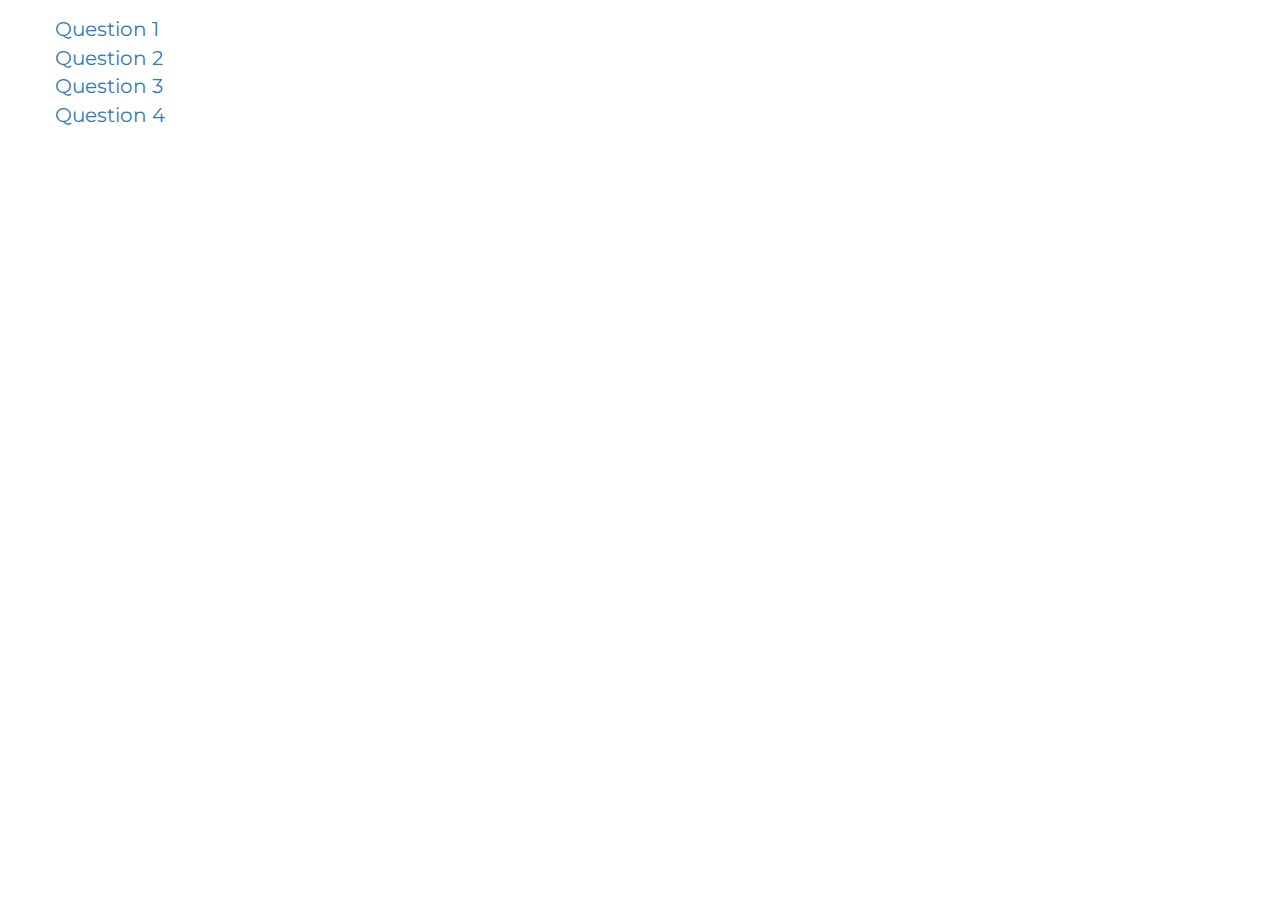
==== index.html @ 367600b4 "added question card template" ====
<!DOCTYPE html>
<html lang="en">
<head>
    <meta charset="UTF-8">
    <meta name="viewport" content="width=device-width, initial-scale=1.0">
    <meta http-equiv="X-UA-Compatible" content="ie=edge">
    <title>Checkmate</title>
    <link rel="stylesheet" href="https://maxcdn.bootstrapcdn.com/bootstrap/3.3.7/css/bootstrap.min.css">
    <link href="https://fonts.googleapis.com/css?family=Montserrat" rel="stylesheet">
    <link rel="stylesheet" href="./css/main.css">
</head>
<body>
    <div class="game-container">
        <div class="map"></div>
        <ul class="question-list" id="question-list">
            <li data-toggle="modal" data-target="#myModal1"> <a> Question 1 </a></li>
            <li data-toggle="modal" data-target="#myModal2"> <a> Question 2 </a></li>
            <li data-toggle="modal" data-target="#myModal3"> <a> Question 3 </a></li>
            <li data-toggle="modal" data-target="#myModal4"> <a> Question 4 </a></li>
        </ul>
    </div>

    
    
    
    
    <!-- Question Cards -->
   
    <div class="outer-container modal fade" id="myModal1">
        <div class="question-card container modal-dialog">
            <div class="card row">
                <div class="col-sm-3 thanos">
                    <img src="./media/thanos.jpg" alt="">
                </div>
                <div class="col-sm-6 question-text">Lorem ipsum dolor sit amet, consectetur adipiscing elit, sed do eiusmod tempor incididunt ut labore et dolore magna aliqua. Ut enim ad minim veniam, quis nostrud exercitation ullamco laboris nisi ut aliquip ex ea commodo consequat. Duis aute irure dolor in reprehenderit in voluptate velit esse cillum dolore eu fugiat nulla pariatur. Excepteur sint occaecat cupidatat non proident, sunt in culpa qui officia deserunt mollit anim id est laborum.</div>
                <div class="col-sm-3 avenger">
                        <img src="./media/strange.jpg" alt="">
                </div>
            </div>
            <form>
                <div class="form-group row">
                    <div class="col-sm-6"> <input class="form-control" type="text" placeholder="answer"></div>
                    <button type="button" class="btn btn-success col-sm-1"> Submit </button>
                    <button type="button" class="btn btn-danger col-sm-1" data-dismiss="modal">Close X</button>
                </div>
            </form>
        </div>
    </div>

    <div class="outer-container modal fade" id="myModal2">
        <div class="question-card container modal-dialog">
            <div class="card row">
                <div class="col-sm-3 thanos">
                    <img src="./media/thanos.jpg" alt="">
                </div>
                <div class="col-sm-6 question-text">Sed ut perspiciatis unde omnis iste natus error sit voluptatem accusantium doloremque laudantium, totam rem aperiam, eaque ipsa quae ab illo inventore veritatis et quasi architecto beatae vitae dicta sunt explicabo. Nemo enim ipsam voluptatem quia voluptas sit aspernatur aut odit aut fugit, sed quia consequuntur magni dolores eos qui ratione voluptatem sequi nesciunt. Neque porro quisquam est, qui dolorem ipsum quia dolor sit amet, consectetur, adipisci velit, sed quia non numquam eius modi tempora incidunt ut labore et dolore magnam aliquam quaerat voluptatem. Ut enim ad minima veniam, quis nostrum exercitationem ullam corporis suscipit laboriosam, nisi ut aliquid ex ea commodi consequatur? Quis autem vel eum iure reprehenderit qui in ea voluptate velit esse quam nihil molestiae consequatur, vel illum qui dolorem eum fugiat quo voluptas nulla pariatur</div>
                <div class="col-sm-3 avenger">
                        <img src="./media/ironman.jpg" alt="">
                </div>
            </div>
            <form>
                <div class="form-group row">
                    <div class="col-sm-6"> <input class="form-control" type="text" placeholder="answer"></div>
                    <button type="button" class="btn btn-success col-sm-1"> Submit </button>
                    <button type="button" class="btn btn-danger col-sm-1" data-dismiss="modal">Close X</button>
                </div>
            </form>
        </div>
    </div>

    <div class="outer-container modal fade" id="myModal3">
        <div class="question-card container modal-dialog">
            <div class="card row">
                <div class="col-sm-3 thanos">
                    <img src="./media/thanos.jpg" alt="">
                </div>
                <div class="col-sm-6 question-text">But I must explain to you how all this mistaken idea of denouncing pleasure and praising pain was born and I will give you a complete account of the system, and expound the actual teachings of the great explorer of the truth, the master-builder of human happiness. No one rejects, dislikes, or avoids pleasure itself, because it is pleasure, but because those who do not know how to pursue pleasure rationally encounter consequences that are extremely painful. Nor again is there anyone who loves or pursues or desires to obtain pain of itself, because it is pain, but because occasionally circumstances occur in which toil and pain can procure him some great pleasure. To take a trivial example, which of us ever undertakes laborious physical exercise, except to obtain some advantage from it? But who has any right to find fault with a man who chooses to enjoy a pleasure that has no annoying consequences, or one who avoids a pain that produces no resultant pleasure?</div>
                <div class="col-sm-3 avenger">
                        <img src="./media/captain.jpg" alt="">
                </div>
            </div>
            <form>
                <div class="form-group row">
                    <div class="col-sm-6"> <input class="form-control" type="text" placeholder="answer"></div>
                    <button type="button" class="btn btn-success col-sm-1"> Submit </button>
                    <button type="button" class="btn btn-danger col-sm-1" data-dismiss="modal">Close X</button>
                </div>
            </form>
        </div>
    </div>

    <div class="outer-container modal fade" id="myModal4">
        <div class="question-card container modal-dialog">
            <div class="card row">
                <div class="col-sm-3 thanos">
                    <img src="./media/thanos.jpg" alt="">
                </div>
                <div class="col-sm-6 question-text">At vero eos et accusamus et iusto odio dignissimos ducimus qui blanditiis praesentium voluptatum deleniti atque corrupti quos dolores et quas molestias excepturi sint occaecati cupiditate non provident, similique sunt in culpa qui officia deserunt mollitia animi, id est laborum et dolorum fuga. Et harum quidem rerum facilis est et expedita distinctio. Nam libero tempore, cum soluta nobis est eligendi optio cumque nihil impedit quo minus id quod maxime placeat facere possimus, omnis voluptas assumenda est, omnis dolor repellendus. Temporibus autem quibusdam et aut officiis debitis aut rerum necessitatibus saepe eveniet ut et voluptates repudiandae sint et molestiae non recusandae. Itaque earum rerum hic tenetur a sapiente delectus, ut aut reiciendis voluptatibus maiores alias consequatur aut perferendis doloribus asperiores repellat.</div>
                <div class="col-sm-3 avenger">
                        <img src="./media/vision.jpg" alt="">
                </div>
            </div>
            <form>
                <div class="form-group row">
                    <div class="col-sm-6"> <input class="form-control" type="text" placeholder="answer"></div>
                    <button type="button" class="btn btn-success col-sm-1"> Submit </button>
                    <button type="button" class="btn btn-danger col-sm-1" data-dismiss="modal">Close X</button>
                </div>
            </form>
        </div>
    </div>



</body>
<script src="https://ajax.googleapis.com/ajax/libs/jquery/3.3.1/jquery.min.js"></script>
<script src="https://maxcdn.bootstrapcdn.com/bootstrap/3.3.7/js/bootstrap.min.js"></script>
<script src="./js/main.js"></script>
</html>
---- css/main.css ----
body {
    margin: 0;
    padding: 0;
    font-family: 'Montserrat', sans-serif;
    overflow: hidden;
}



/*************** QUESTION CARDS*****************************************/

.outer-container {
    height: 100vh;
    width: 100vw;
}
.question-card {
    background-image: linear-gradient(-20deg, #2b5876 0%, #4e4376 100%);
    height: 90vh;
    width: 90vw;
    transform: translate(-50%,-50%);
    border: 1px solid black;
}

.question-card .card {
    /* background: radial-gradient(#2196F3, #1565C0, #1a237e); */
    background-image: linear-gradient(to top, #09203f 0%, #537895 100%);
    background-image: linear-gradient(60deg, #3d3393 0%, #2b76b9 37%, #2cacd1 65%, #35eb93 100%);
    margin: 15px auto;
    height: 75%;
    color: white;
}

.question-card .question-text {
    padding: 20px;
    font-size: 18px;
}

.question-card .thanos img {
    margin-top: 15px;
    object-fit: contain;
    max-width: 100%;
    max-height: 400px;
}

.question-card .avenger img {
    margin-top: 15px;
    object-fit: contain;
    max-width: 100%;
    max-height: 400px;
}

.question-card form {
    margin-top: 40px;
}

.question-card form button {
    margin: 0 20px;
    border-radius: 8px;
}





/* Links*************************************************/

.question-list {
    margin: 15px;
    font-size: 20px;
}

.question-list li {
    list-style: none;
    cursor: pointer;
}

.question-list li a {
    text-decoration: none;
}
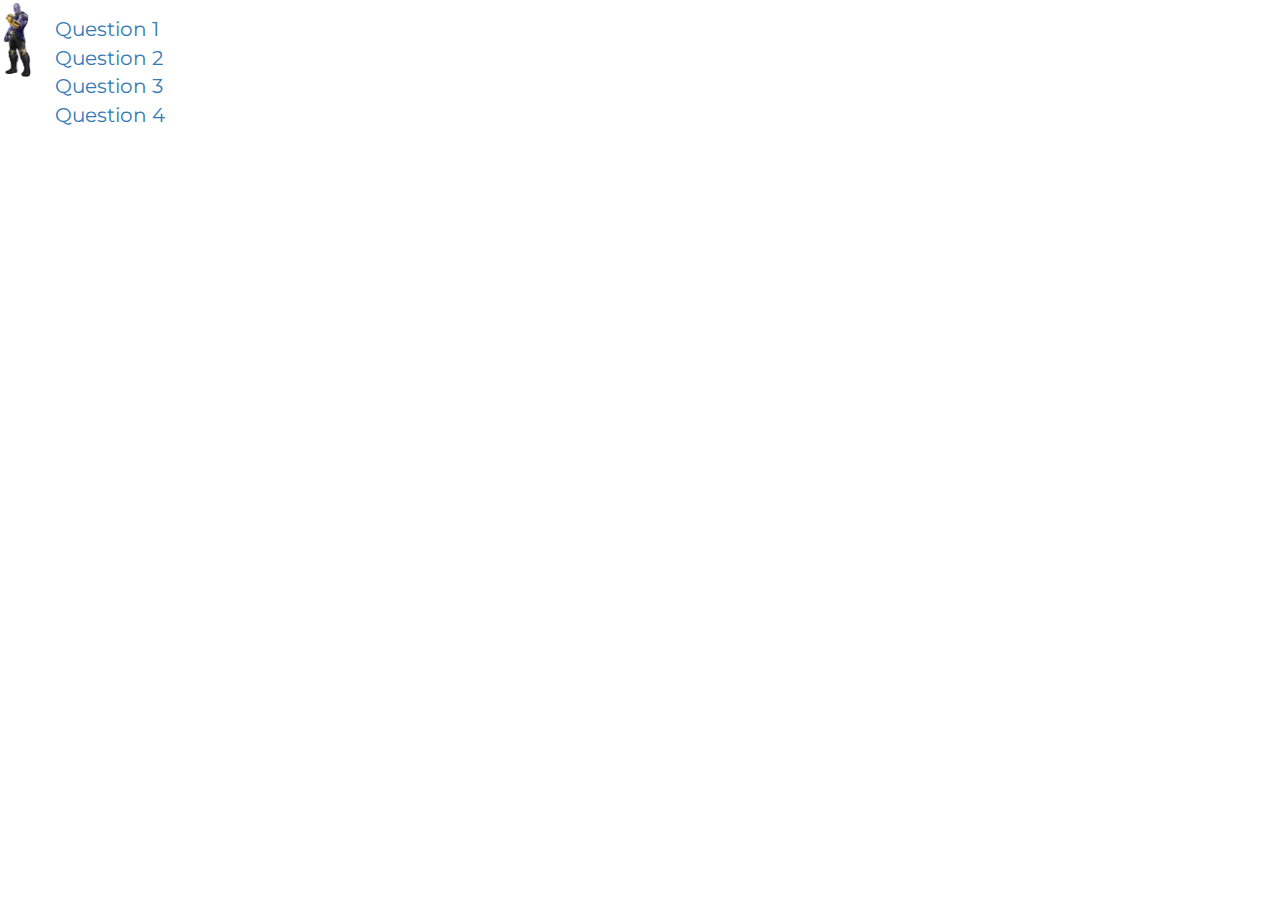
==== commit f6d9f012: "character added" ====
--- a/index.html
+++ b/index.html
@@ -10,6 +10,7 @@
     <link rel="stylesheet" href="./css/main.css">
 </head>
 <body>
+    <img id="character" src="./media/main_character.jpg">
     <div class="game-container">
         <div class="map"></div>
         <ul class="question-list" id="question-list">
--- a/css/main.css
+++ b/css/main.css
@@ -40,6 +40,7 @@
     object-fit: contain;
     max-width: 100%;
     max-height: 400px;
+    animation: moveImage 1s infinite;
 }
 
 .question-card .avenger img {
@@ -47,6 +48,7 @@
     object-fit: contain;
     max-width: 100%;
     max-height: 400px;
+    animation: moveImage 1s infinite reverse;
 }
 
 .question-card form {
@@ -58,7 +60,23 @@
     border-radius: 8px;
 }
 
-
+/* @keyframes moveImage {
+    0% {
+        transform: rotate(0deg);
+    }
+    25% {
+        transform: rotate(10deg);
+    }
+    50% {
+        transform: rotate(0deg);
+    }
+    75% {
+        transform: rotate(-10deg);
+    }
+    100% {
+        transform: rotate(0deg);
+    }
+} */
 
 
 
@@ -76,4 +94,13 @@
 
 .question-list li a {
     text-decoration: none;
+}
+
+
+/******** CHARACTER **********/
+
+#character {
+    left: 0px;
+    top: 0px;
+    position: absolute;
 }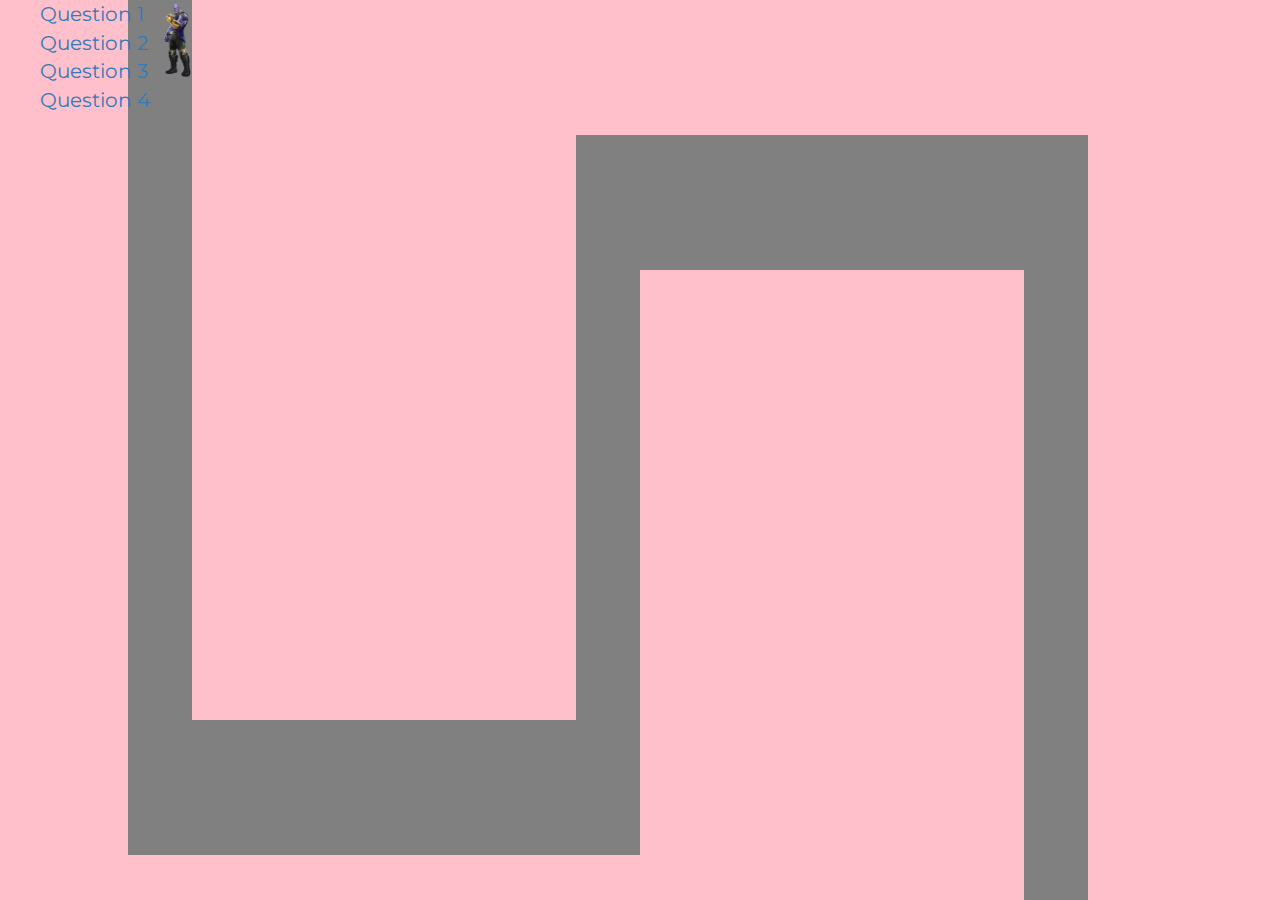
==== commit e340bf3a: "temp map and player movement" ====
--- a/index.html
+++ b/index.html
@@ -10,14 +10,21 @@
     <link rel="stylesheet" href="./css/main.css">
 </head>
 <body>
-    <img id="character" src="./media/main_character.jpg">
+    <div class="img-container"><img id="character" src="./media/main_character.jpg"></div>
     <div class="game-container">
         <div class="map"></div>
+        <div class="tempmap">
+            <div class="road road1" id="r1"></div>
+            <div class="road road2" id="r2"></div>
+            <div class="road road3" id="r3"></div>
+            <div class="road road4" id="r4"></div>
+            <div class="road road5" id="r5"></div>
+        </div>
         <ul class="question-list" id="question-list">
-            <li data-toggle="modal" data-target="#myModal1"> <a> Question 1 </a></li>
-            <li data-toggle="modal" data-target="#myModal2"> <a> Question 2 </a></li>
-            <li data-toggle="modal" data-target="#myModal3"> <a> Question 3 </a></li>
-            <li data-toggle="modal" data-target="#myModal4"> <a> Question 4 </a></li>
+            <li> <a data-toggle="modal" data-target="#myModal1"> Question 1 </a></li>
+            <li> <a data-toggle="modal" data-target="#myModal2"> Question 2 </a></li>
+            <li> <a data-toggle="modal" data-target="#myModal3"> Question 3 </a></li>
+            <li> <a data-toggle="modal" data-target="#myModal4"> Question 4 </a></li>
         </ul>
     </div>
 
--- a/css/main.css
+++ b/css/main.css
@@ -2,7 +2,6 @@
     margin: 0;
     padding: 0;
     font-family: 'Montserrat', sans-serif;
-    overflow: hidden;
 }
 
 
@@ -19,6 +18,7 @@
     width: 90vw;
     transform: translate(-50%,-50%);
     border: 1px solid black;
+    /* overflow: hidden; */
 }
 
 .question-card .card {
@@ -83,24 +83,86 @@
 /* Links*************************************************/
 
 .question-list {
-    margin: 15px;
     font-size: 20px;
+    z-index: 2;
 }
 
 .question-list li {
     list-style: none;
-    cursor: pointer;
 }
 
 .question-list li a {
     text-decoration: none;
+    cursor: pointer;
 }
 
 
 /******** CHARACTER **********/
 
+.img-container {
+    position: absolute;
+}
+
 #character {
-    left: 0px;
-    top: 0px;
+    transition: all 0.1s linear;
+}
+
+/******* TEMP MAP ****************************/
+
+.tempmap {
     position: absolute;
+    height: 100vh;
+    width: 100vw;
+    background: pink;
+    z-index: -1;
+    margin: 0;
+    padding: 0;
+    overflow: hidden;
+}
+
+.road1 {
+    position: absolute;
+    left: 10%;
+    height: 95%;
+    width: 5%;
+    top: 0;
+    background: grey;
+}
+
+.road2 {
+    position: absolute;
+    left: 10%;
+    top: 80%;
+    width: 40%;
+    height: 15%;
+    z-index: 10;
+    background: grey;
+}
+
+.road3 {
+    position: absolute;
+    left: 45%;
+    height: 80%;
+    width: 5%;
+    top: 15%;
+    background: grey;
+}
+
+.road4 {
+    position: absolute;
+    left: 45%;
+    top: 15%;
+    width: 40%;
+    height: 15%;
+    z-index: 5;
+    background: grey;
+}
+
+.road5 {
+    position: absolute;
+    left: 80%;
+    height: 85%;
+    width: 5%;
+    top: 15%;
+    background: grey;
 }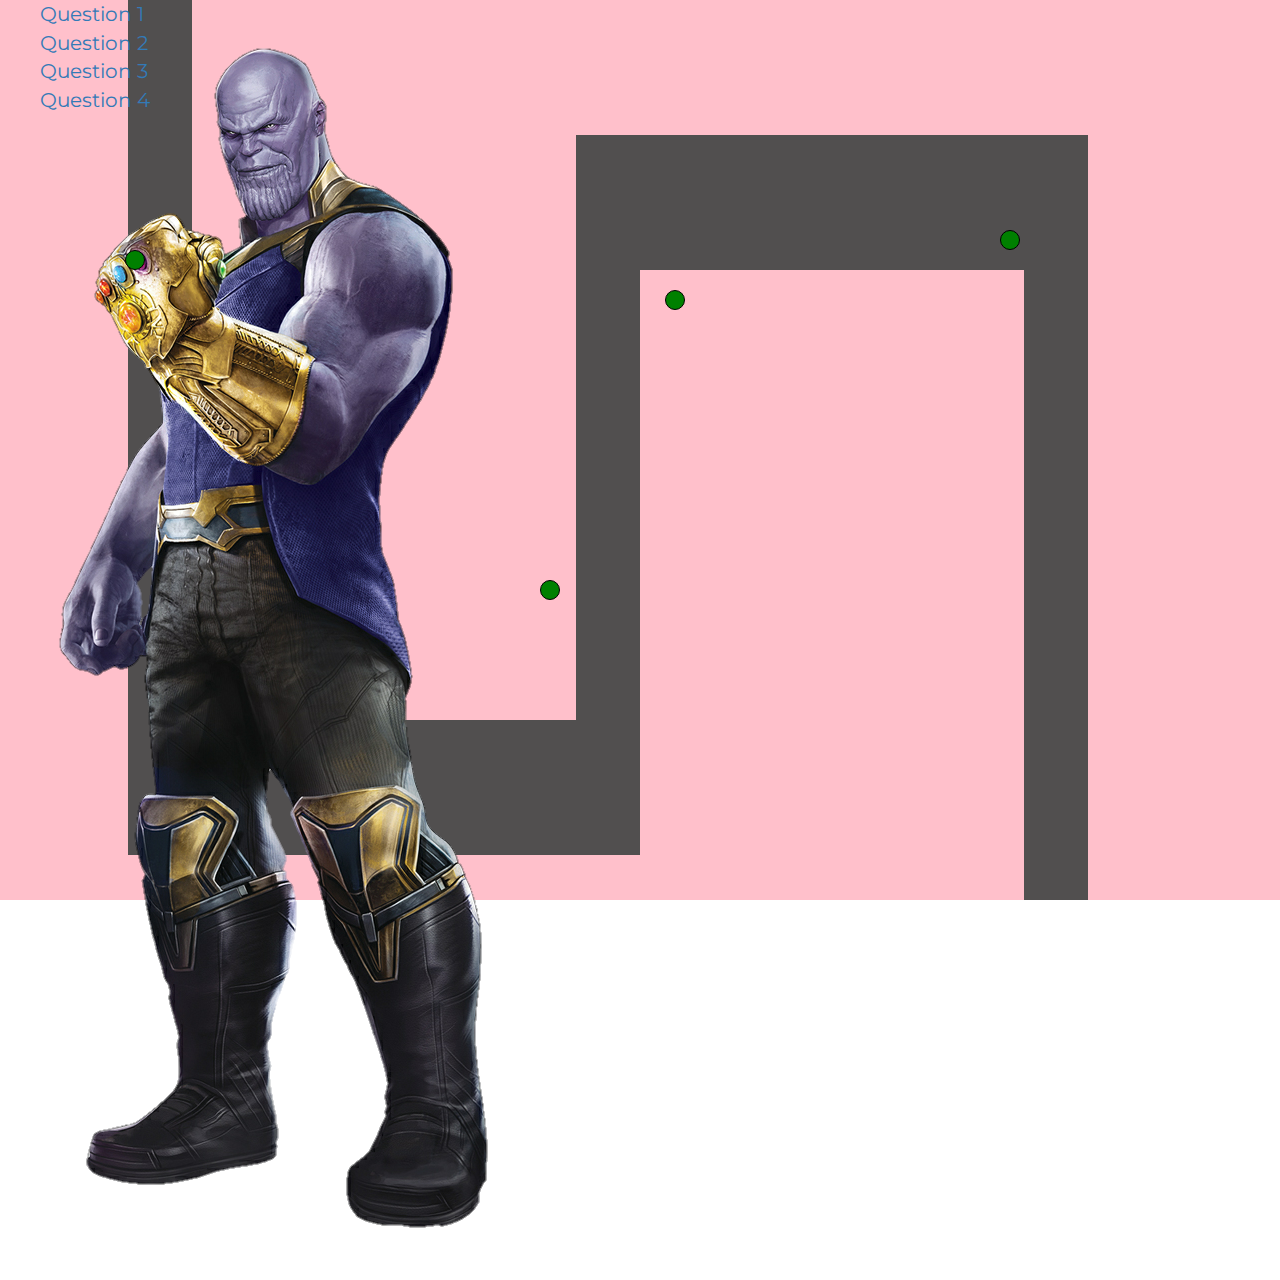
==== commit 81605c0b: "answer validation" ====
--- a/index.html
+++ b/index.html
@@ -20,6 +20,14 @@
             <div class="road road4" id="r4"></div>
             <div class="road road5" id="r5"></div>
         </div>
+
+        <div class="obstacles">
+            <div class="obstacle1 obstacle" id="ob1"></div>
+            <div class="obstacle2 obstacle" id="ob2"></div>
+            <div class="obstacle3 obstacle" id="ob3"></div>
+            <div class="obstacle4 obstacle" id="ob4"></div>
+        </div>
+
         <ul class="question-list" id="question-list">
             <li> <a data-toggle="modal" data-target="#myModal1"> Question 1 </a></li>
             <li> <a data-toggle="modal" data-target="#myModal2"> Question 2 </a></li>
@@ -48,8 +56,8 @@
             <form>
                 <div class="form-group row">
                     <div class="col-sm-6"> <input class="form-control" type="text" placeholder="answer"></div>
-                    <button type="button" class="btn btn-success col-sm-1"> Submit </button>
-                    <button type="button" class="btn btn-danger col-sm-1" data-dismiss="modal">Close X</button>
+                    <button type="button" id="sub1" class="btn btn-success col-sm-1 submit"> Submit </button>
+                    <button type="button" class="btn btn-danger col-sm-1" data-dismiss="modal">Close</button>
                 </div>
             </form>
         </div>
@@ -69,8 +77,8 @@
             <form>
                 <div class="form-group row">
                     <div class="col-sm-6"> <input class="form-control" type="text" placeholder="answer"></div>
-                    <button type="button" class="btn btn-success col-sm-1"> Submit </button>
-                    <button type="button" class="btn btn-danger col-sm-1" data-dismiss="modal">Close X</button>
+                    <button type="button" id="sub2" class="btn btn-success col-sm-1 submit"> Submit </button>
+                    <button type="button" class="btn btn-danger col-sm-1" data-dismiss="modal">Close</button>
                 </div>
             </form>
         </div>
@@ -90,8 +98,8 @@
             <form>
                 <div class="form-group row">
                     <div class="col-sm-6"> <input class="form-control" type="text" placeholder="answer"></div>
-                    <button type="button" class="btn btn-success col-sm-1"> Submit </button>
-                    <button type="button" class="btn btn-danger col-sm-1" data-dismiss="modal">Close X</button>
+                    <button type="button" id="sub3" class="btn btn-success col-sm-1 submit"> Submit </button>
+                    <button type="button" class="btn btn-danger col-sm-1" data-dismiss="modal">Close</button>
                 </div>
             </form>
         </div>
@@ -111,8 +119,8 @@
             <form>
                 <div class="form-group row">
                     <div class="col-sm-6"> <input class="form-control" type="text" placeholder="answer"></div>
-                    <button type="button" class="btn btn-success col-sm-1"> Submit </button>
-                    <button type="button" class="btn btn-danger col-sm-1" data-dismiss="modal">Close X</button>
+                    <button type="button" id="sub4" class="btn btn-success col-sm-1 submit"> Submit </button>
+                    <button type="button" class="btn btn-danger col-sm-1" data-dismiss="modal">Close</button>
                 </div>
             </form>
         </div>
--- a/css/main.css
+++ b/css/main.css
@@ -126,7 +126,7 @@
     height: 95%;
     width: 5%;
     top: 0;
-    background: grey;
+    background: #514f4f;
 }
 
 .road2 {
@@ -136,7 +136,7 @@
     width: 40%;
     height: 15%;
     z-index: 10;
-    background: grey;
+    background: #514f4f;
 }
 
 .road3 {
@@ -145,7 +145,7 @@
     height: 80%;
     width: 5%;
     top: 15%;
-    background: grey;
+    background: #514f4f;
 }
 
 .road4 {
@@ -155,7 +155,7 @@
     width: 40%;
     height: 15%;
     z-index: 5;
-    background: grey;
+    background: #514f4f;
 }
 
 .road5 {
@@ -164,5 +164,55 @@
     height: 85%;
     width: 5%;
     top: 15%;
-    background: grey;
+    background: #514f4f;
+}
+
+/*********************************** OBSTACLES ****************************************/
+
+.obstacles {
+    position: absolute;
+}
+
+#ob1 {
+    position: relative;
+    height: 20px;
+    width: 20px;
+    background: green;
+    border: 1px solid black;
+    border-radius: 50%;
+    top: 250px;
+    left: 125px;
+}
+
+#ob2 {
+    position: relative;
+    height: 20px;
+    width: 20px;
+    background: green;
+    border: 1px solid black;
+    border-radius: 50%;
+    top: 560px;
+    left: 540px;
+}
+
+#ob3 {
+    position: relative;
+    height: 20px;
+    width: 20px;
+    background: green;
+    border: 1px solid black;
+    border-radius: 50%;
+    top: 250px;
+    left: 665px;
+}
+
+#ob4 {
+    position: relative;
+    height: 20px;
+    width: 20px;
+    background: green;
+    border: 1px solid black;
+    border-radius: 50%;
+    top: 170px;
+    left: 1000px;
 }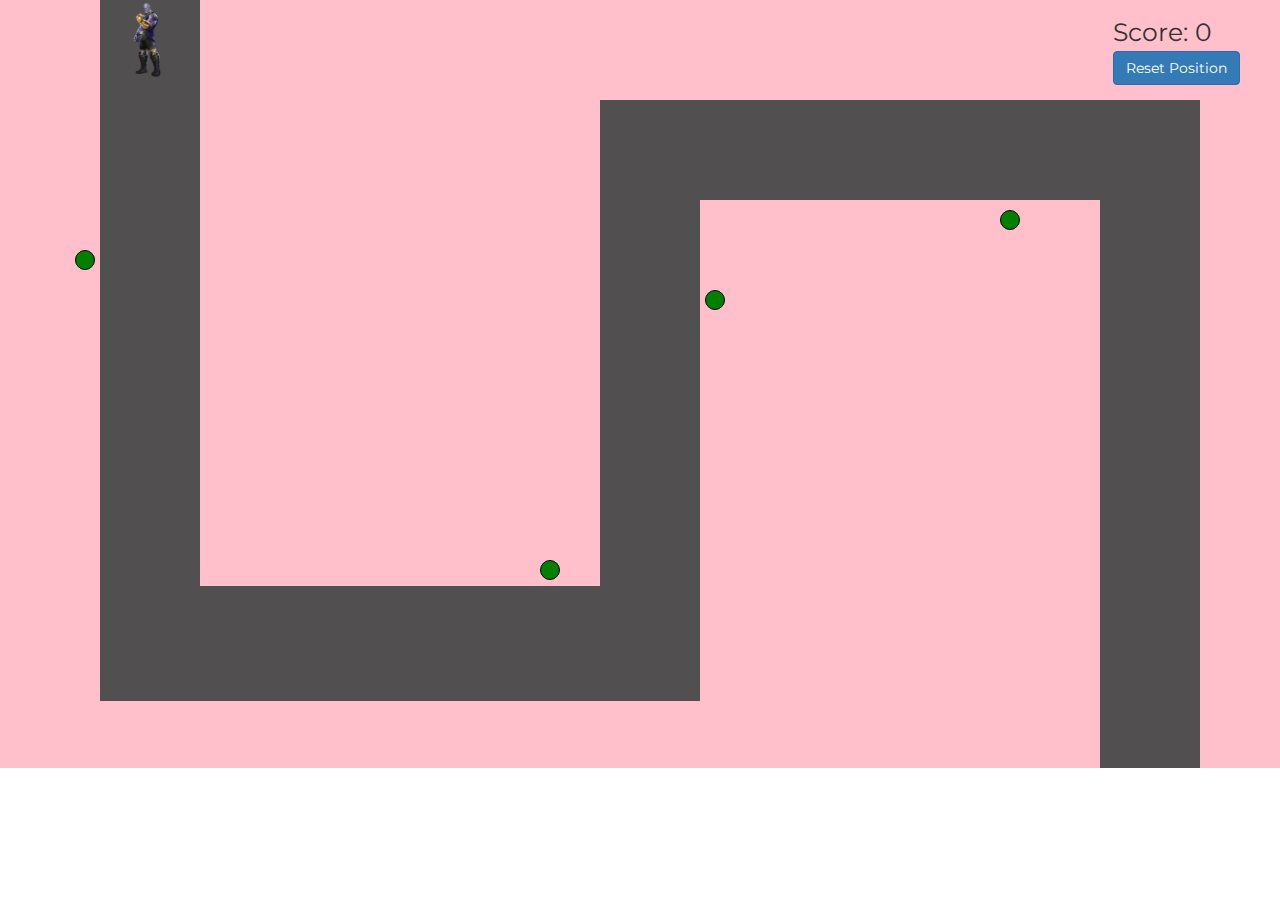
==== commit 517ed8a6: "player score added" ====
--- a/index.html
+++ b/index.html
@@ -28,12 +28,16 @@
             <div class="obstacle4 obstacle" id="ob4"></div>
         </div>
 
-        <ul class="question-list" id="question-list">
+        <!-- <ul class="question-list" id="question-list">
             <li> <a data-toggle="modal" data-target="#myModal1"> Question 1 </a></li>
             <li> <a data-toggle="modal" data-target="#myModal2"> Question 2 </a></li>
             <li> <a data-toggle="modal" data-target="#myModal3"> Question 3 </a></li>
             <li> <a data-toggle="modal" data-target="#myModal4"> Question 4 </a></li>
-        </ul>
+        </ul> -->
+        <div class="scoreboard">
+            <div id="playerScore">Score: 0</div>
+            <button type="button" id="rst" onclick="resetPosition()" class="btn btn-primary"> Reset Position </button>
+        </div>
     </div>
 
     
@@ -55,7 +59,7 @@
             </div>
             <form>
                 <div class="form-group row">
-                    <div class="col-sm-6"> <input class="form-control" type="text" placeholder="answer"></div>
+                    <div class="col-sm-6"> <input class="form-control answer" id="ans1" type="text" placeholder="answer"></div>
                     <button type="button" id="sub1" class="btn btn-success col-sm-1 submit"> Submit </button>
                     <button type="button" class="btn btn-danger col-sm-1" data-dismiss="modal">Close</button>
                 </div>
@@ -76,7 +80,7 @@
             </div>
             <form>
                 <div class="form-group row">
-                    <div class="col-sm-6"> <input class="form-control" type="text" placeholder="answer"></div>
+                    <div class="col-sm-6"> <input class="form-control answer" id="ans2" type="text" placeholder="answer"></div>
                     <button type="button" id="sub2" class="btn btn-success col-sm-1 submit"> Submit </button>
                     <button type="button" class="btn btn-danger col-sm-1" data-dismiss="modal">Close</button>
                 </div>
@@ -97,7 +101,7 @@
             </div>
             <form>
                 <div class="form-group row">
-                    <div class="col-sm-6"> <input class="form-control" type="text" placeholder="answer"></div>
+                    <div class="col-sm-6"> <input class="form-control answer" id="ans3" type="text" placeholder="answer"></div>
                     <button type="button" id="sub3" class="btn btn-success col-sm-1 submit"> Submit </button>
                     <button type="button" class="btn btn-danger col-sm-1" data-dismiss="modal">Close</button>
                 </div>
@@ -118,7 +122,7 @@
             </div>
             <form>
                 <div class="form-group row">
-                    <div class="col-sm-6"> <input class="form-control" type="text" placeholder="answer"></div>
+                    <div class="col-sm-6"> <input class="form-control answer" id="ans4" type="text" placeholder="answer"></div>
                     <button type="button" id="sub4" class="btn btn-success col-sm-1 submit"> Submit </button>
                     <button type="button" class="btn btn-danger col-sm-1" data-dismiss="modal">Close</button>
                 </div>
--- a/css/main.css
+++ b/css/main.css
@@ -111,8 +111,8 @@
 
 .tempmap {
     position: absolute;
-    height: 100vh;
-    width: 100vw;
+    height: 768px;
+    width: 1366px;
     background: pink;
     z-index: -1;
     margin: 0;
@@ -122,18 +122,18 @@
 
 .road1 {
     position: absolute;
-    left: 10%;
-    height: 95%;
-    width: 5%;
+    left: 100px;
+    height: 700px;
+    width: 100px;
     top: 0;
     background: #514f4f;
 }
 
 .road2 {
     position: absolute;
-    left: 10%;
-    top: 80%;
-    width: 40%;
+    left: 100px;
+    top: 586px;
+    width: 600px;
     height: 15%;
     z-index: 10;
     background: #514f4f;
@@ -141,29 +141,28 @@
 
 .road3 {
     position: absolute;
-    left: 45%;
-    height: 80%;
-    width: 5%;
-    top: 15%;
+    left: 600px;
+    height: 600px;
+    width: 100px;
+    top: 100px;
     background: #514f4f;
 }
 
 .road4 {
     position: absolute;
-    left: 45%;
-    top: 15%;
-    width: 40%;
-    height: 15%;
-    z-index: 5;
+    left: 600px;
+    top: 100px;
+    width: 600px;
+    height: 100px;
     background: #514f4f;
 }
 
 .road5 {
     position: absolute;
-    left: 80%;
-    height: 85%;
-    width: 5%;
-    top: 15%;
+    left: 1100px;
+    height: 668px;
+    width: 100px;
+    top: 100px;
     background: #514f4f;
 }
 
@@ -181,7 +180,7 @@
     border: 1px solid black;
     border-radius: 50%;
     top: 250px;
-    left: 125px;
+    left: 75px
 }
 
 #ob2 {
@@ -191,7 +190,7 @@
     background: green;
     border: 1px solid black;
     border-radius: 50%;
-    top: 560px;
+    top: 540px;
     left: 540px;
 }
 
@@ -203,7 +202,7 @@
     border: 1px solid black;
     border-radius: 50%;
     top: 250px;
-    left: 665px;
+    left: 705px;
 }
 
 #ob4 {
@@ -213,6 +212,19 @@
     background: green;
     border: 1px solid black;
     border-radius: 50%;
-    top: 170px;
+    top: 150px;
     left: 1000px;
+}
+
+/**************/
+
+.scoreboard {
+    position: absolute;
+    right: 25px;
+    top: 0;
+    padding: 15px;
+}
+
+#playerScore {
+    font-size: 25px;
 }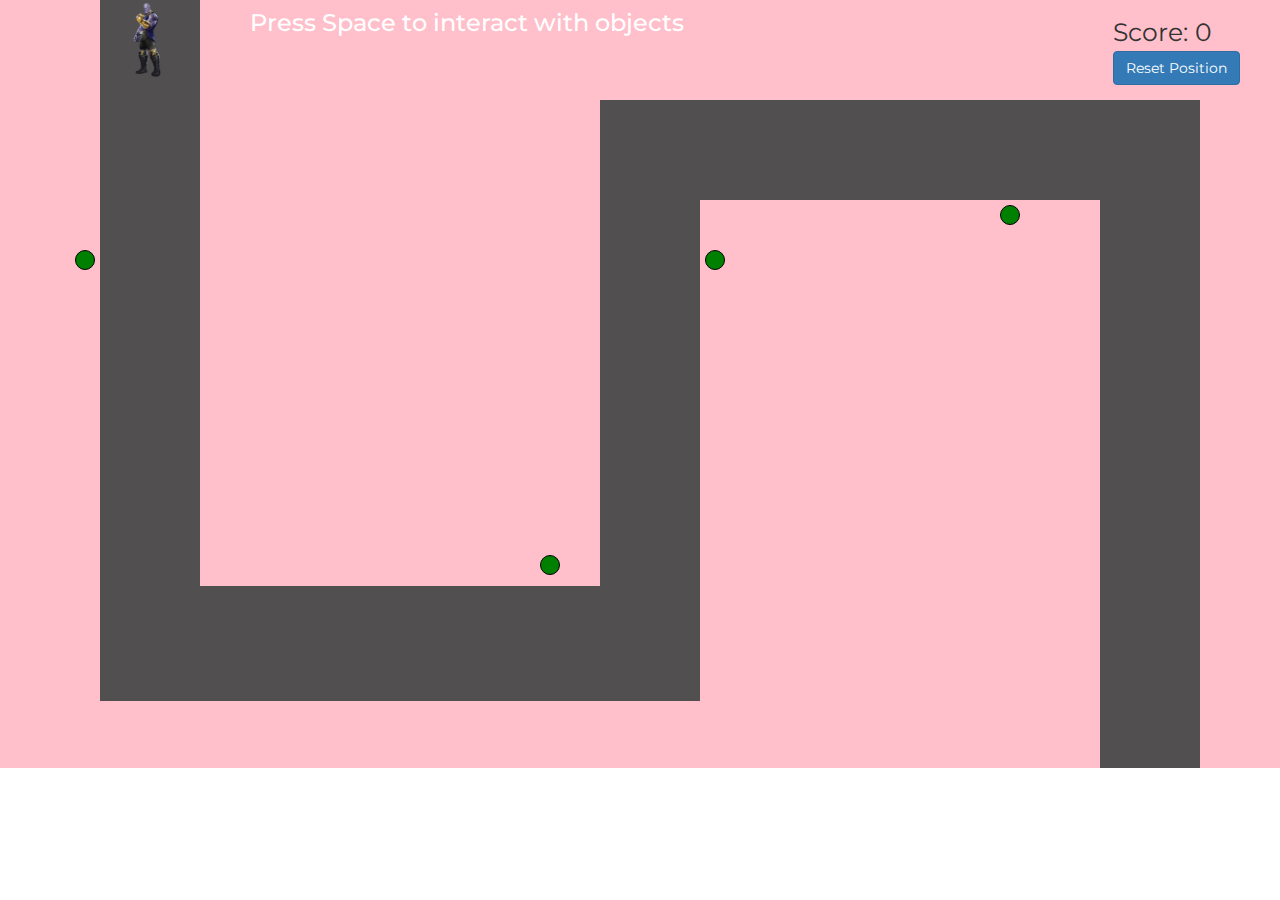
==== commit 5d6ad6db: "major game additions" ====
--- a/index.html
+++ b/index.html
@@ -28,6 +28,13 @@
             <div class="obstacle4 obstacle" id="ob4"></div>
         </div>
 
+        <div class="rings">
+            <div class="ring" id="ring1"></div>
+            <div class="ring" id="ring2"></div>
+            <div class="ring" id="ring3"></div>
+            <div class="ring" id="ring4"></div>
+        </div>
+
         <!-- <ul class="question-list" id="question-list">
             <li> <a data-toggle="modal" data-target="#myModal1"> Question 1 </a></li>
             <li> <a data-toggle="modal" data-target="#myModal2"> Question 2 </a></li>
@@ -38,6 +45,7 @@
             <div id="playerScore">Score: 0</div>
             <button type="button" id="rst" onclick="resetPosition()" class="btn btn-primary"> Reset Position </button>
         </div>
+        <h3 id="info">Press Space to interact with objects</h3>
     </div>
 
     
--- a/css/main.css
+++ b/css/main.css
@@ -14,8 +14,8 @@
 }
 .question-card {
     background-image: linear-gradient(-20deg, #2b5876 0%, #4e4376 100%);
-    height: 90vh;
-    width: 90vw;
+    height: 90%;
+    width: 90%;
     transform: translate(-50%,-50%);
     border: 1px solid black;
     /* overflow: hidden; */
@@ -27,6 +27,8 @@
     background-image: linear-gradient(60deg, #3d3393 0%, #2b76b9 37%, #2cacd1 65%, #35eb93 100%);
     margin: 15px auto;
     height: 75%;
+    overflow: hidden;
+    word-wrap: break-word;
     color: white;
 }
 
@@ -169,51 +171,45 @@
 /*********************************** OBSTACLES ****************************************/
 
 .obstacles {
-    position: absolute;
-}
-
-#ob1 {
-    position: relative;
+}
+
+.obstacles .obstacle {
+    animation: glow 2s linear alternate infinite, highlight 0.5s linear alternate infinite;
+    position: absolute;
     height: 20px;
     width: 20px;
     background: green;
     border: 1px solid black;
     border-radius: 50%;
+}
+
+#ob1 {
     top: 250px;
     left: 75px
 }
 
 #ob2 {
-    position: relative;
-    height: 20px;
-    width: 20px;
-    background: green;
-    border: 1px solid black;
-    border-radius: 50%;
-    top: 540px;
+    top: 555px;
     left: 540px;
 }
 
 #ob3 {
-    position: relative;
-    height: 20px;
-    width: 20px;
-    background: green;
-    border: 1px solid black;
-    border-radius: 50%;
     top: 250px;
     left: 705px;
 }
 
 #ob4 {
-    position: relative;
-    height: 20px;
-    width: 20px;
-    background: green;
-    border: 1px solid black;
-    border-radius: 50%;
-    top: 150px;
+    top: 205px;
     left: 1000px;
+}
+
+@keyframes glow {
+    from {
+        background: green;
+    }
+    to {
+        background: red;
+    }
 }
 
 /**************/
@@ -227,4 +223,85 @@
 
 #playerScore {
     font-size: 25px;
+}
+
+
+
+/***************************** RINGS ******************************************/
+
+.rings{
+    position: absolute;
+}
+
+.rings .ring {
+    animation: highlight 0.5s linear alternate infinite, opacity 1s linear, visibilty 1s linear;
+    height: 30px;
+    width: 30px;
+    background: transparent;
+    border-radius: 100%;
+    transform: rotateX(60deg);
+    transform-style: preserve-3d;
+    perspective: 100px;
+    display: none;
+}
+
+
+#ring1 {
+    position: absolute;
+    top: 100px;
+    left: 133px;
+    border: 4px solid #9E9D24;
+    box-shadow: 0px 6px 4px 0px #827717;
+    visibility: visible;
+    opacity: 1;
+}
+
+#ring2 {
+    position: absolute;
+    top: 615px;
+    left: 250px;
+    border: 4px solid #673AB7;
+    box-shadow: 0px 6px 4px 0px #5E35B1;
+    visibility: visible;
+    opacity: 1;
+    display: none;
+}
+
+#ring3 {
+    position: absolute;
+    top: 350px;
+    left: 635px;
+    border: 4px solid #43A047;
+    box-shadow: 0px 6px 4px 0px #388E3C;
+    visibility: visible;
+    opacity: 1;
+    display: none;
+}
+
+#ring4 {
+    position: absolute;
+    top: 125px;
+    left: 800px;
+    border: 4px solid #E64A19;
+    box-shadow: 0px 6px 4px 0px #D84315;
+    visibility: visible;
+    opacity: 1;
+    display: none;
+}
+
+@keyframes highlight {
+    0% {
+        transform: translateY(4px);
+    }
+
+    100% {
+        transform: translateY(0px);
+    }
+
+}
+
+#info {
+    position: absolute;
+    margin: 10px 250px;
+    color: white;
 }